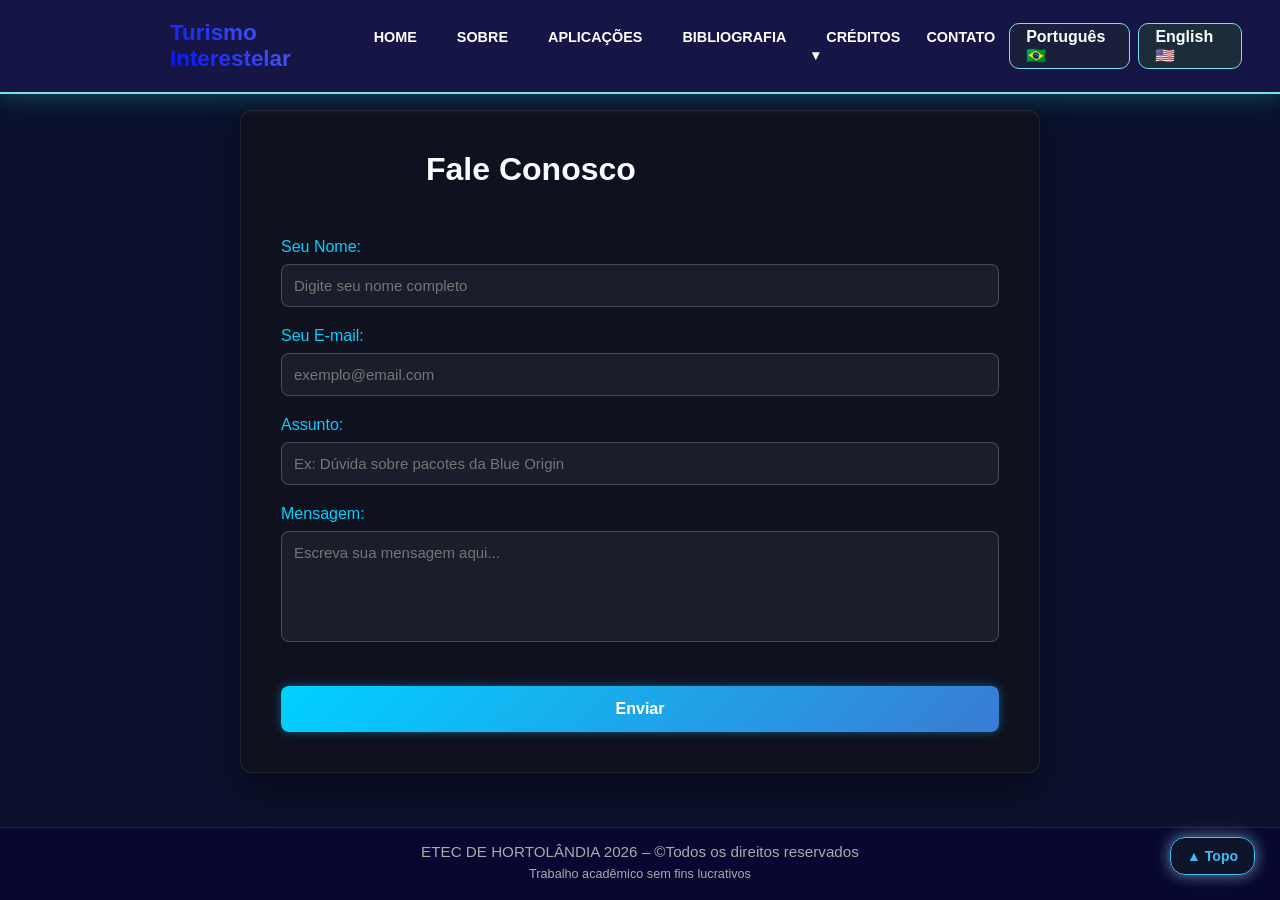
==== contato.html @ 7d656436 "Update contato.html" ====
<!DOCTYPE html>
<html lang="pt-BR">
<head>
  <meta charset="UTF-8">
  <meta name="viewport" content="width=device-width, initial-scale=1.0">
  <title>Turismo Interestelar - Contato</title>
  <link rel="icon" href="img/astronautasemfundo.png" type="image/png">
  <link rel="stylesheet" href="style.css">
</head>
<body id="inicio">

    <header>
    <div class="logo">Turismo Interestelar</div>
    
    <nav>
      <ul>
        <li><a href="index.html">HOME</a></li>
        <li><a href="sobre.html">SOBRE</a></li>
        <li><a href="aplicacoes.html">APLICAÇÕES</a></li>
        <li><a href="bibliografia.html">BIBLIOGRAFIA</a></li>
        <li class="dropdown">
          <a href="#">CRÉDITOS ▾</a>
          <ul class="dropdown-menu">
            <li><a href="orientadores.html">Orientadores</a></li>
            <li><a href="desenvolvedores.html">Desenvolvedores</a></li>
          </ul>
        </li>
        <li><a href="contato.html" class="active">CONTATO</a></li>
      </ul>
    </nav>
    <div class="lang-container">
      <a href="contato.html" class="btn-idioma">Português 🇧🇷</a>
      <a href="contatoeng.html" class="btn-idioma2">English 🇺🇸</a>
    </div>  
  </header>

  <main>
    <section class="content-section card-style">
      <h2>Fale Conosco</h2>
      <form id="formContato" style="margin-top: 25px;">
        
        <div style="margin-bottom: 20px;">
          <label for="nome" style="display: block; margin-bottom: 8px; font-weight: 500; color: #00d2ff;">Seu Nome:</label>
          <input type="text" id="nome" name="nome" required placeholder="Digite seu nome completo" style="width: 100%; padding: 12px; border-radius: 8px; border: 1px solid rgba(255,255,255,0.2); background: rgba(255,255,255,0.05); color: #fff; font-size: 15px;">
        </div>

        <div style="margin-bottom: 20px;">
          <label for="email" style="display: block; margin-bottom: 8px; font-weight: 500; color: #00d2ff;">Seu E-mail:</label>
          <input type="email" id="email" name="email" required placeholder="exemplo@email.com" style="width: 100%; padding: 12px; border-radius: 8px; border: 1px solid rgba(255,255,255,0.2); background: rgba(255,255,255,0.05); color: #fff; font-size: 15px;">
        </div>

        <div style="margin-bottom: 20px;">
          <label for="assunto" style="display: block; margin-bottom: 8px; font-weight: 500; color: #00d2ff;">Assunto:</label>
          <input type="text" id="assunto" name="assunto" required placeholder="Ex: Dúvida sobre pacotes da Blue Origin" style="width: 100%; padding: 12px; border-radius: 8px; border: 1px solid rgba(255,255,255,0.2); background: rgba(255,255,255,0.05); color: #fff; font-size: 15px;">
        </div>

        <div style="margin-bottom: 25px;">
          <label for="mensagem" style="display: block; margin-bottom: 8px; font-weight: 500; color: #00d2ff;">Mensagem:</label>
          <textarea id="mensagem" name="mensagem" rows="5" required placeholder="Escreva sua mensagem aqui..." style="width: 100%; padding: 12px; border-radius: 8px; border: 1px solid rgba(255,255,255,0.2); background: rgba(255,255,255,0.05); color: #fff; font-size: 15px; resize: none;"></textarea>
        </div>

        <button type="submit" class="btn-oficial" style="cursor: pointer; width: 100%; padding: 14px; font-size: 16px; font-weight: bold; border: none; border-radius: 8px; background: linear-gradient(135deg, #00d2ff, #3a7bd5); color: white; transition: opacity 0.3s ease;">
          Enviar
        </button>

      </form>

      <div id="mensagemSucesso" style="display: none; margin-top: 20px; padding: 15px; background: rgba(0, 255, 128, 0.15); border: 1px solid #00ff80; color: #00ff80; border-radius: 8px; text-align: center; font-weight: 500;">
        Mensagem enviada com sucesso! Agradecemos o contato.
      </div>

    </section>
  </main>

  <footer>
    <p>ETEC DE HORTOLÂNDIA 2026 – ©Todos os direitos reservados</p>
    <p><small>Trabalho acadêmico sem fins lucrativos</small></p>
  </footer>
    <a href="#inicio" id="btnTopo" class="btn-topo" title="Voltar ao início">▲ Topo</a>
  <script>
    document.getElementById('formContato').addEventListener('submit', function(event) {
      event.preventDefault();

      const aviso = document.getElementById('mensagemSucesso');
      aviso.style.display = 'block';

      this.reset();

      setTimeout(function() {
        aviso.style.display = 'none';
      }, 5000);
    });
  </script>

</body>
</html>
---- style.css ----
* {
  margin: 0;
  padding: 0;
  box-sizing: border-box;
  font-family: 'Segoe UI', Tahoma, Geneva, Verdana, sans-serif;
  scroll-behavior: smooth;
}


html {
  height: 100%;
  scroll-behavior: smooth;
}

body {
  margin: 0;
  padding: 0;
  min-height: 100%;
  display: flex;
  flex-direction: column;
  background:#0b112c;
  color: #f1f1f1;
  font-family: 'Segoe UI', Tahoma, Geneva, Verdana, sans-serif;
}

main {
  flex: 1; 
  padding-top: 70px;
}

footer {
  text-align: center;
  padding: 15px 10px;
  background: #070731;
  color: #aaa;
  border-top: 1px solid rgba(255, 255, 255, 0.1);
  margin-top: auto; 
  width: 100%;
}

footer p {
  margin-bottom: 4px;
  font-size: 0.95rem;
}
.lang-container {
  display: flex;
  gap: 8px;
  align-items: center;
}

.btn-idioma {
  display: inline-block;
  background-color: rgba(31, 41, 55, 0.603);
  color: #ffffff;
  border: 1px solid #7adeeb;
  padding: 0.20rem 1rem;
  border-radius: 10px;
  text-decoration: none;
  font-size: 1rem;
  font-weight: 600;
  cursor: pointer;
  transition: all 0.3s ease;
}
.btn-idioma2 {
  display: inline-block;
  background-color: rgba(31, 50, 55, 0.8);
  color: #ffffff;
  border: 1px solid #7adeeb;
  padding: 0.20rem 1rem;
  border-radius: 10px;
  text-decoration: none;
  font-size: 1rem;
  font-weight: 600;
  cursor: pointer;
  transition: all 0.3s ease;
}
.btn-idioma2:hover {
  background-color: #4745c4;
  box-shadow: 0 0 10px #7adeeb;
  transform: translateY(-2px);
}

.btn-saibamais {
  display: inline-block;
  background-color: rgba(79, 98, 124, 0.63);
  color: #ffffff;
  border: 1px solid #7adeeb;
  padding: 6px 10px;
  margin-top: 10px;
  border-radius: 10px;
  text-decoration: none;
  font-weight: 600;
  cursor: pointer;
  transition: all 0.3s ease;
}
.btn-saibamais:hover {
  background-color: #4745c4;
  box-shadow: 0 0 10px #7adeeb;
  transform: translateY(-2px);
}

.btn-idioma:hover {
  background-color: #5cc445;
  box-shadow: 0 0 10px #7adeeb;
  transform: translateY(-2px);
}
.btn-saibamais {
  display: inline-block;
  background-color: rgba(79, 98, 124, 0.63);
  color: #ffffff;
  border: 1px solid #7adeeb;
  padding: 6px 10px;
  margin-top: 10px;
  border-radius: 10px;
  text-decoration: none;
  font-weight: 600;
  cursor: pointer;
  transition: all 0.3s ease;
}
.btn-saibamais:hover {
  background-color: #4745c4;
  box-shadow: 0 0 10px #7adeeb;
  transform: translateY(-2px);
}
.btn-link {
  display: inline-block;
  background-color: rgba(63, 14, 131, 0.63);
  color: #ffffff;
  border: 1px solid #4a8e976a;
  padding: 6px 10px;
  margin-top: 10px;
  border-radius: 10px;
  text-decoration: none;
  font-weight: 600;
  cursor: pointer;
  transition: all 0.3s ease;
}
.btn-link:hover {
  background-color: #4745c4;
  box-shadow: 0 0 10px #7adeeb;
  transform: translateY(-2px);
}
.logo {
  font-size: 1.4rem;
  font-weight: bold;
  background: linear-gradient(45deg, #0011fe, #8287df);
  background-clip: text;
  -webkit-text-fill-color: transparent;
}
header {
  background: rgba(26, 25, 80, 0.739);
  backdrop-filter: blur(10px);
  position: fixed;
  top: 0;
  width: 100%;
  display: flex;
  justify-content: space-between;
  align-items: center;
  padding: 20px 3%;
  padding-left: 170px;
  box-shadow: 0 5px 20px rgba(34, 208, 214, 0.25);
  z-index: 1000;
  border-bottom: 2.5px solid #7adeeb;
}

header nav {
  flex: 3;
  display: flex;
  justify-content: center; 
}

nav ul {
  display: flex;
  list-style: none;
  gap: 12px;
}
nav ul {
  display: flex;
  list-style: none;
  gap: 12px;
}

nav a {
  color: #fff;
  text-decoration: none;
  font-weight: 600;
  font-size: 0.9rem;
  padding: 8px 14px;
  border-radius: 10px;
  transition: all 0.3s ease;
}

nav a:hover {
  background: #1d1b98;
  box-shadow: 0 0 15px #9e9ac4;
}


.carousel-container {
  position: relative;
  max-width: 100%;
  height: 435px;
  overflow: hidden;
  box-shadow: 0 10px 30px rgba(0,0,0,0.5);
}

.carousel-slide {
  display: none;
  height: 100%;
}

.carousel-slide img {
  width: 100%;
  height: 435px;
  object-fit: cover;
}

.carousel-caption {
  position: absolute;
  bottom: 30px;
  left: 5%;
  background: rgba(13, 2, 33, 0.85);
  padding: 15px 25px;
  border-radius: 10px;
  border-left: 5px solid #414df1;
}

.carousel-caption h2 {
  color: #a9a63b;
  font-size: 1.8rem;
}

.prev, .next {
  cursor: pointer;
  position: absolute;
  top: 50%;
  transform: translateY(-50%);
  padding: 14px;
  color: white;
  font-weight: bold;
  font-size: 18px;
  border: none;
  background: rgba(0, 0, 0, 0.5);
  border-radius: 50%;
  user-select: none;
  transition: 0.3s;
}

.next { right: 15px; }
.prev { left: 15px; }

.prev:hover, .next:hover {
  background: #ffee00;
}

.fade {
  animation: fadeEffect 1.5s;
}

@keyframes fadeEffect {
  from { opacity: 0.4; }
  to { opacity: 1; }
}

.home-intro {
  text-align: center;
  max-width: 900px;
  margin: 30px auto 10px;
  padding: 0 20px;
}

.home-intro h2 {
  color: #62c2e8;
  text-decoration-color: #ffffff;
  margin-bottom: 10px;
}

.home-cards {
  display: flex;
  justify-content: center;
  gap: 20px;
  padding: 30px 5%;
  flex-wrap: wrap;
}

h3{
  color: #fff700;
  margin-bottom: 10px; 
}

.card-item {
  background: rgba(255, 255, 255, 0.05);
  border: 1px solid rgba(24, 201, 207, 0.577);
  border-radius: 10px;
  padding: 20px;
  box-shadow: #144e85ed 0px 4px 15px;
  width: 280px;
  text-align: center;
  transition: transform 0.3s;
}

.card-item:hover {
  transform: translateY(-8px);
  border-color: #00ffea;
}

.card-icon {
  font-size: 2.5rem;
  display: block;
  margin-bottom: 8px;
}

.content-section {
  padding: 40px 8%;
  max-width: 1100px;
  margin: 40px auto;
  text-decoration: none;
}

.card-style {
  background: rgba(255, 255, 255, 0.04);
  border-radius: 12px;
  border: 1px solid rgba(255, 255, 255, 0.1);
}

.content-section h2 {
  font-size: 2rem;
  color: #ffffff;
  display: inline-block;
  margin-bottom: 20px;
  padding-left: 145px;
}

.content-section h3 {
  font-size: 1.25rem;
  color: #ffffff;
  margin-bottom: 15px;
}

.content-section ul, .content-section p {
  line-height: 1.7;
  color: #ebecd4;
}

.content-section ul {
  margin-left: 20px;
}

.apps-grid {
  display: grid;
  grid-template-columns: repeat(auto-fit, minmax(450px));
  gap: 20px;
  margin-top: 20px;
}

.app-card {
  background: rgba(13, 2, 33, 0.6);
  padding: 20px;
  padding-right: 100px;
  border-radius: 10px;
  border-left: 4px solid #0099ff;
}

.app-card3 {
  background: rgba(13, 2, 33, 0.6);
  padding: 20px;
  border-radius: 10px;
  border-left: 4px solid #0099ff;
}

.app-card h4 {
  color: #ffffff;
  margin-bottom: 8px;
}
.credits-container {
  display: flex;
  gap: 30px;
  flex-wrap: wrap;
  margin-top: 15px;
}

.contact-form {
  display: flex;
  flex-direction: column;
  gap: 15px;
  max-width: 550px;
  margin-top: 20px;
}

.form-group {
  display: flex;
  flex-direction: column;
  gap: 6px;
}

.form-group label {
  font-size: 0.95rem;
  color: #4facfe;
}

.contact-form input, 
.contact-form select, 
.contact-form textarea {
  padding: 12px;
  border-radius: 8px;
  border: 1px solid #4facfe;
  background: rgba(13, 2, 33, 0.8);
  color: #fff;
  font-size: 0.95rem;
}

.contact-form textarea {
  resize: none;
}

.contact-form input:focus, 
.contact-form select:focus, 
.contact-form textarea:focus {
  outline: none;
  border-color: #00fff2;
  box-shadow: 0 0 10px #1900ff;
}

.btn {
  padding: 12px 25px;
  background: linear-gradient(45deg, #3328ca, #00eeff);
  color: #fff;
  border: none;
  border-radius: 20px;
  font-weight: bold;
  cursor: pointer;
  align-self: flex-start;
  transition: 0.3s;
}

.btn:hover {
  box-shadow: 0 0 15px #b0b6cf;
  transform: scale(1.02);
}

.topic-grid {
  display: grid;
  grid-template-columns: repeat(auto-fit, minmax(280px, 1fr));
  gap: 20px;
  margin-top: 25px;
}

.topic-card {
  background: rgba(11, 27, 80, 0.744);
  border: 1px solid rgba(164, 147, 241, 0.835);
  box-shadow:#438590 0px 0px 6px;
  border-radius: 12px;
  padding: 20px;
  text-align: center;
  transition: transform 0.3s ease, border-color 0.3s ease;
  display: flex;
  flex-direction: column;
  justify-content: space-between;
}

.topic-card3 {
  background: rgba(11, 27, 80, 0.744);
  border: 1px solid rgba(164, 147, 241, 0.835);
  box-shadow:#438590 0px 0px 6px;
  border-radius: 12px;
  padding: 20px;
  text-align: center;
  transition: transform 0.3s ease, border-color 0.3s ease;
  display: flex;
  flex-direction: column;
  justify-content: space-between;

}.topic-card3 {
  grid-column: 1 / -1; 
  justify-self: center;
  max-width: 400px;
}

.topic-card:hover {
  transform: translateY(-5px);
  border-color: #1900fe;
}

.topic-card .card-icon {
  font-size: 2.5rem;
  margin-bottom: 10px;
}

.topic-card h3 {
  font-size: 1.2rem;
  margin-bottom: 10px;
  color: #ffffff;
}

.topic-card p {
  font-size: 0.95rem;
  color: #cccccc;
  margin-bottom: 15px;
}

.btn-info {
  background: linear-gradient(135deg, #00c3fe, #1e0bc9);
  color: #ffffff;
  border: none;
  padding: 10px 18px;
  border-radius: 6px;
  cursor: pointer;
  font-weight: bold;
  transition: opacity 0.3s ease;
  align-self: center;
}

.btn-info:hover {
  opacity: 0.85;
}

.modal {
  display: none; 
  position: fixed; 
  z-index: 1000; 
  left: 0;
  top: 0;
  width: 100%; 
  height: 100%; 
  background-color: rgba(19, 2, 40, 0.863); 
  backdrop-filter: blur(5px);
}

.modal-content {
  background-color: #031130;
  border: 1px solid #0400fe;
  border-radius: 12px;
  margin: 10% auto; 
  padding: 25px;
  width: 85%;
  max-width: 600px;
  color: #ffffff;
  box-shadow: 0 0 20px rgba(57, 194, 248, 0.3);
  position: relative;
  animation: fadeIn 0.3s ease-in-out;
}

.close-modal {
  color: #aaa;
  float: right;
  font-size: 28px;
  font-weight: bold;
  cursor: pointer;
}

.close-modal:hover {
  color: #d4c3d3;
}

.modal-content h3 {
  color: #009dfe;
  margin-bottom: 15px;
  font-size: 1.3rem;
}

.modal-text {
  line-height: 1.6;
  font-size: 0.95rem;
  color: #e0e0e0;
}

@keyframes fadeIn {
  from { opacity: 0; transform: translateY(-20px); }
  to { opacity: 1; transform: translateY(0); }
}
.btn-oficial {
  display: inline-block;
  margin-top: 15px;
  padding: 10px 20px;
  background: linear-gradient(135deg, #00c3fe, #1e0bc9);
  color: #ffffff;
  text-decoration: none;
  border-radius: 8px;
  font-weight: bold;
  text-align: center;
  transition: all 0.3s ease;
  box-shadow: 0 0 10px rgba(0, 195, 254, 0.4);
}

.btn-oficial:hover {
  background: linear-gradient(135deg, #1e0bc9, #00c3fe);
  transform: translateY(-2px);
  box-shadow: 0 0 15px rgba(0, 195, 254, 0.8);
  color: #ffffff; 
}

.link-especial {
    color: #00fff7; 
    text-decoration: underline;
}

.link-especial:hover {
    color: #d900ff;
}
/* Torna o item pai relativo para posicionar o submenu abaixo dele */
nav ul li.dropdown {
    position: relative;
}

/* Oculta o submenu por padrão */
nav ul li.dropdown .dropdown-menu {
    display: none;
    position: absolute;
    top: 100%;
    left: 0;
    background-color: #111; /* Cor de fundo do submenu (ajuste conforme seu tema) */
    list-style: none;
    padding: 10px 0;
    min-width: 160px;
    box-shadow: 0px 8px 16px rgba(0,0,0,0.2);
    border-radius: 4px;
    z-index: 1000;
}

/* Estilo dos itens dentro do submenu */
nav ul li.dropdown .dropdown-menu li {
    display: block;
    width: 100%;
}

nav ul li.dropdown .dropdown-menu li a {
    padding: 8px 15px;
    white-space: nowrap;
    display: block;
    color: #fff;
    text-decoration: none;
    font-size: 14px;
}

nav ul li.dropdown .dropdown-menu li a:hover {
    background-color: #007bffa0;
    color: #fff;
    padding-left: 5px;
}

nav ul li.dropdown:hover .dropdown-menu {
    display: block;
}
/* ========================================= */
/* ESTILOS PARA O MENU DROPDOWN (CRÉDITOS)  */
/* ========================================= */

/* Garante que o item pai seja a base de referência para o submenu */
nav ul li.dropdown {
    position: relative;
}

/* Caixa do Submenu (Escondida por padrão) */
nav ul li.dropdown .dropdown-menu {
    display: none;
    position: absolute;
    top: 100%;
    left: 50%;
    transform: translateX(-50%); /* Centraliza o submenu abaixo do botão */
    background-color: rgba(10, 10, 20, 0.95); /* Fundo escuro espacial com leve transparência */
    backdrop-filter: blur(8px); /* Efeito de vidro fosco */
    list-style: none;
    padding: 8px 0;
    min-width: 180px;
    box-shadow: 0px 10px 25px rgba(0, 0, 0, 0.5);
    border-radius: 8px;
    border: 1px solid rgba(255, 255, 255, 0.1); /* Borda sutil neon */
    z-index: 1000;
}

/* Itens individuais do submenu */
nav ul li.dropdown .dropdown-menu li {
    display: block;
    width: 100%;
    margin: 0;
}

/* Links do submenu */
nav ul li.dropdown .dropdown-menu li a {
    padding: 10px 18px;
    display: block;
    color: #ffffff;
    text-decoration: none;
    font-size: 14px;
    font-weight: 500;
    text-align: left;
    transition: all 0.3s ease;
    white-space: nowrap;
}
nav ul li.dropdown .dropdown-menu li a:hover {
    background: linear-gradient(135deg, #00d2ff, #3a7bd5); /* Degradê espacial azul */
    color: #ffffff;
    padding-left: 22px; 
}

nav ul li.dropdown:hover .dropdown-menu {
    display: block;
    animation: fadeInDropdown 0.3s ease forwards;
}

@keyframes fadeInDropdown {
    from {
        opacity: 0;
        transform: translateX(-50%) translateY(10px);
    }
    to {
        opacity: 1;
        transform: translateX(-50%) translateY(0);
    }
}

.content-section.card-style {
    background: rgba(18, 18, 30, 0.85);
    border: 1px solid rgba(255, 255, 255, 0.08);
    border-radius: 12px;
    padding: 40px;
    max-width: 800px;
    margin: 40px auto;
    box-shadow: 0 15px 35px rgba(0, 0, 0, 0.4);
    color: #e0e0e0;
}



.creditos-card {
    background: rgba(255, 255, 255, 0.03);
    border-left: 4px solid #00d2ff;
    padding: 15px 20px;
    margin-bottom: 15px;
    border-radius: 0 8px 8px 0;
    transition: transform 0.2s ease;
}

.creditos-card:hover {
    transform: translateX(5px);
    background: rgba(255, 255, 255, 0.06);
}

.content-section.card-style h2 {
    font-size: 2rem;
    color: #f6fdff;
    margin-bottom: 25px;
    padding-right:160px;
}
html {
  scroll-behavior: smooth;
}

.btn-topo {
  position: fixed;
  bottom: 25px;
  right: 25px;
  z-index: 999;
  background: rgba(15, 23, 42, 0.85);
  color: #38bdf8;
  border: 1px solid #38bdf8;
  padding: 10px 16px;
  border-radius: 15px;
  text-decoration: none;
  font-weight: bold;
  font-size: 14px;
  box-shadow: 0 0 15px rgba(158, 202, 220, 0.689);
  transition: all 0.3s ease;
  display: flex;
  align-items: center;
  gap: 6px;
}

.btn-topo:hover {
  background: #38bdf8;
  color: #0f172a;
  box-shadow: 0 0 25px rgba(56, 189, 248, 0.7);
  transform: translateY(-3px);
}
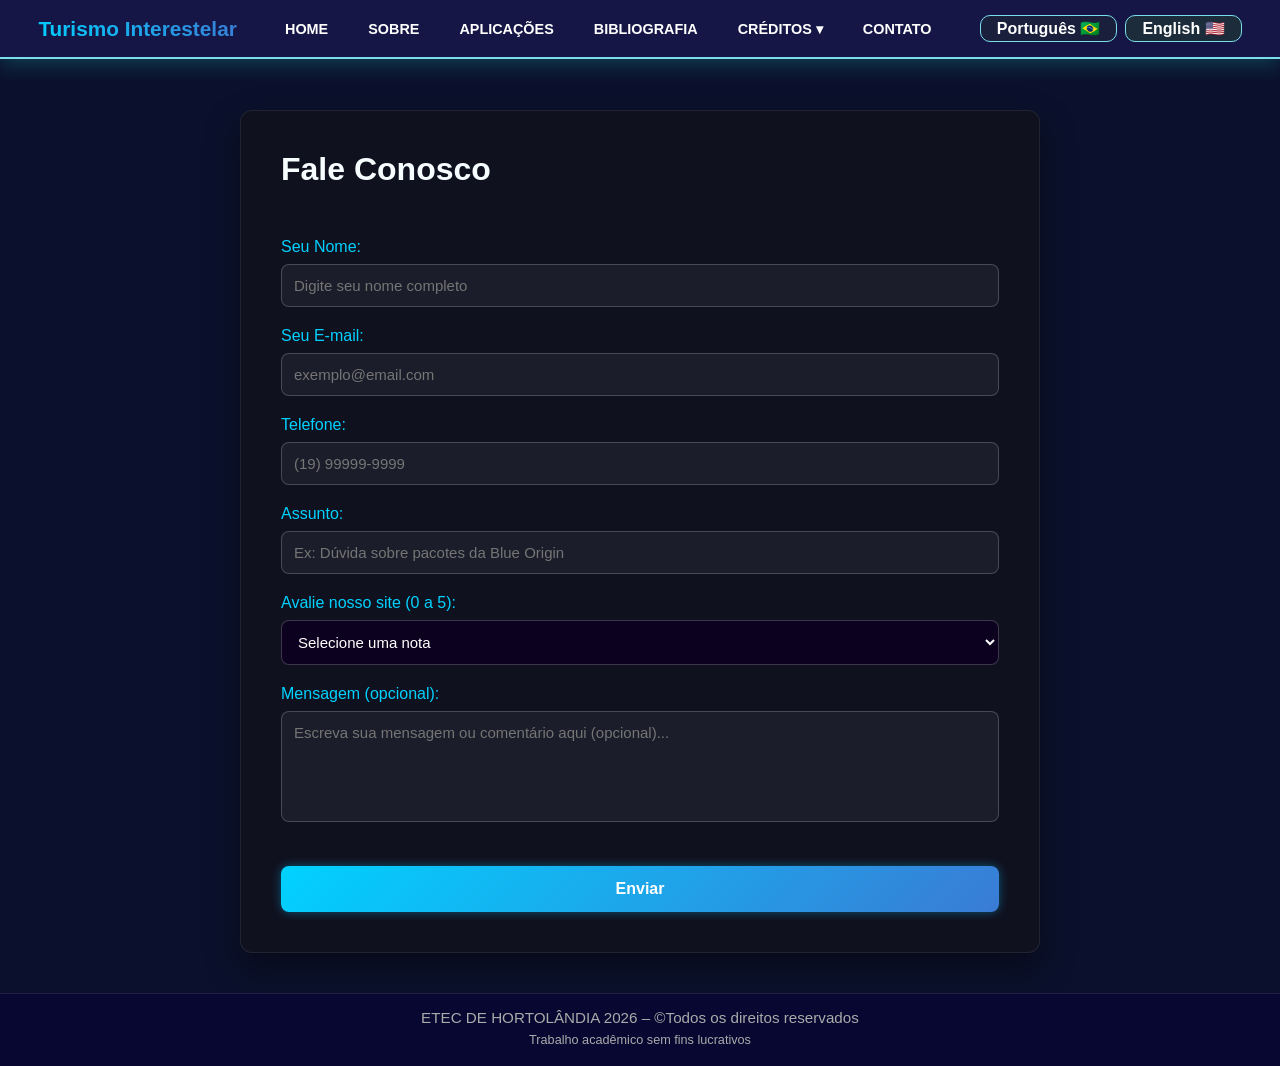
==== commit 5fdbe55e: "Update contato.html" ====
--- a/contato.html
+++ b/contato.html
@@ -7,17 +7,17 @@
   <link rel="icon" href="img/astronautasemfundo.png" type="image/png">
   <link rel="stylesheet" href="style.css">
 </head>
-<body id="inicio">
+<body>
 
-    <header>
+  <header>
     <div class="logo">Turismo Interestelar</div>
-    
     <nav>
       <ul>
         <li><a href="index.html">HOME</a></li>
         <li><a href="sobre.html">SOBRE</a></li>
         <li><a href="aplicacoes.html">APLICAÇÕES</a></li>
         <li><a href="bibliografia.html">BIBLIOGRAFIA</a></li>
+        
         <li class="dropdown">
           <a href="#">CRÉDITOS ▾</a>
           <ul class="dropdown-menu">
@@ -25,6 +25,7 @@
             <li><a href="desenvolvedores.html">Desenvolvedores</a></li>
           </ul>
         </li>
+
         <li><a href="contato.html" class="active">CONTATO</a></li>
       </ul>
     </nav>
@@ -50,13 +51,31 @@
         </div>
 
         <div style="margin-bottom: 20px;">
+          <label for="telefone" style="display: block; margin-bottom: 8px; font-weight: 500; color: #00d2ff;">Telefone:</label>
+          <input type="tel" id="telefone" name="telefone" placeholder="(19) 99999-9999" style="width: 100%; padding: 12px; border-radius: 8px; border: 1px solid rgba(255,255,255,0.2); background: rgba(255,255,255,0.05); color: #fff; font-size: 15px;">
+        </div>
+
+        <div style="margin-bottom: 20px;">
           <label for="assunto" style="display: block; margin-bottom: 8px; font-weight: 500; color: #00d2ff;">Assunto:</label>
           <input type="text" id="assunto" name="assunto" required placeholder="Ex: Dúvida sobre pacotes da Blue Origin" style="width: 100%; padding: 12px; border-radius: 8px; border: 1px solid rgba(255,255,255,0.2); background: rgba(255,255,255,0.05); color: #fff; font-size: 15px;">
         </div>
 
+        <div style="margin-bottom: 20px;">
+          <label for="avaliacao" style="display: block; margin-bottom: 8px; font-weight: 500; color: #00d2ff;">Avalie nosso site (0 a 5):</label>
+          <select id="avaliacao" name="avaliacao" required style="width: 100%; padding: 12px; border-radius: 8px; border: 1px solid rgba(255,255,255,0.2); background: rgba(13, 2, 33, 0.9); color: #fff; font-size: 15px;">
+            <option value="" disabled selected>Selecione uma nota</option>
+            <option value="0">0 - Muito insatisfeito</option>
+            <option value="1">1 - Insatisfeito</option>
+            <option value="2">2 - Regular</option>
+            <option value="3">3 - Bom</option>
+            <option value="4">4 - Muito bom</option>
+            <option value="5">5 - Excelente</option>
+          </select>
+        </div>
+
         <div style="margin-bottom: 25px;">
-          <label for="mensagem" style="display: block; margin-bottom: 8px; font-weight: 500; color: #00d2ff;">Mensagem:</label>
-          <textarea id="mensagem" name="mensagem" rows="5" required placeholder="Escreva sua mensagem aqui..." style="width: 100%; padding: 12px; border-radius: 8px; border: 1px solid rgba(255,255,255,0.2); background: rgba(255,255,255,0.05); color: #fff; font-size: 15px; resize: none;"></textarea>
+          <label for="mensagem" style="display: block; margin-bottom: 8px; font-weight: 500; color: #00d2ff;">Mensagem (opcional):</label>
+          <textarea id="mensagem" name="mensagem" rows="5" placeholder="Escreva sua mensagem ou comentário aqui (opcional)..." style="width: 100%; padding: 12px; border-radius: 8px; border: 1px solid rgba(255,255,255,0.2); background: rgba(255,255,255,0.05); color: #fff; font-size: 15px; resize: none;"></textarea>
         </div>
 
         <button type="submit" class="btn-oficial" style="cursor: pointer; width: 100%; padding: 14px; font-size: 16px; font-weight: bold; border: none; border-radius: 8px; background: linear-gradient(135deg, #00d2ff, #3a7bd5); color: white; transition: opacity 0.3s ease;">
@@ -76,7 +95,7 @@
     <p>ETEC DE HORTOLÂNDIA 2026 – ©Todos os direitos reservados</p>
     <p><small>Trabalho acadêmico sem fins lucrativos</small></p>
   </footer>
-    <a href="#inicio" id="btnTopo" class="btn-topo" title="Voltar ao início">▲ Topo</a>
+
   <script>
     document.getElementById('formContato').addEventListener('submit', function(event) {
       event.preventDefault();
--- a/style.css
+++ b/style.css
@@ -6,7 +6,6 @@
   scroll-behavior: smooth;
 }
 
-
 html {
   height: 100%;
   scroll-behavior: smooth;
@@ -18,7 +17,7 @@
   min-height: 100%;
   display: flex;
   flex-direction: column;
-  background:#0b112c;
+  background: #0b112c;
   color: #f1f1f1;
   font-family: 'Segoe UI', Tahoma, Geneva, Verdana, sans-serif;
 }
@@ -28,20 +27,118 @@
   padding-top: 70px;
 }
 
-footer {
-  text-align: center;
-  padding: 15px 10px;
-  background: #070731;
-  color: #aaa;
-  border-top: 1px solid rgba(255, 255, 255, 0.1);
-  margin-top: auto; 
+header {
+  background: rgba(26, 25, 80, 0.739);
+  backdrop-filter: blur(10px);
+  position: fixed;
+  top: 0;
   width: 100%;
-}
-
-footer p {
-  margin-bottom: 4px;
-  font-size: 0.95rem;
-}
+  display: flex;
+  justify-content: space-between;
+  align-items: center;
+  padding: 15px 3%;
+  box-shadow: 0 5px 20px rgba(34, 208, 214, 0.25);
+  z-index: 1000;
+  border-bottom: 2.5px solid #7adeeb;
+}
+
+.logo {
+  font-size: 1.3rem;
+  font-weight: bold;
+  background: linear-gradient(45deg, #00d2ff, #3a7bd5);
+  background-clip: text;
+  -webkit-background-clip: text;
+  -webkit-text-fill-color: transparent;
+  white-space: nowrap;
+}
+header nav {
+  flex: 3;
+  display: flex;
+  justify-content: center; 
+}
+
+nav ul {
+  display: flex;
+  list-style: none;
+  gap: 12px;
+}
+
+nav a {
+  color: #fff;
+  text-decoration: none;
+  font-weight: 600;
+  font-size: 0.9rem;
+  padding: 8px 14px;
+  border-radius: 10px;
+  transition: all 0.3s ease;
+}
+
+nav a:hover {
+  background: #1d1b98;
+  box-shadow: 0 0 15px #9e9ac4;
+}
+
+nav ul li.dropdown {
+  position: relative;
+}
+
+nav ul li.dropdown .dropdown-menu {
+  display: none;
+  position: absolute;
+  top: 100%;
+  left: 50%;
+  transform: translateX(-50%);
+  background-color: rgba(10, 10, 20, 0.95);
+  backdrop-filter: blur(8px);
+  list-style: none;
+  padding: 8px 0;
+  min-width: 180px;
+  box-shadow: 0px 10px 25px rgba(0, 0, 0, 0.5);
+  border-radius: 8px;
+  border: 1px solid rgba(255, 255, 255, 0.1);
+  z-index: 1000;
+}
+
+nav ul li.dropdown .dropdown-menu li {
+  display: block;
+  width: 100%;
+  margin: 0;
+}
+
+nav ul li.dropdown .dropdown-menu li a {
+  padding: 10px 18px;
+  display: block;
+  color: #ffffff;
+  text-decoration: none;
+  font-size: 14px;
+  font-weight: 500;
+  text-align: left;
+  transition: all 0.3s ease;
+  white-space: nowrap;
+}
+
+nav ul li.dropdown .dropdown-menu li a:hover {
+  background: linear-gradient(135deg, #00d2ff, #3a7bd5);
+  color: #ffffff;
+  padding-left: 22px; 
+}
+
+nav ul li.dropdown:hover .dropdown-menu {
+  display: block;
+  animation: fadeInDropdown 0.3s ease forwards;
+}
+
+@keyframes fadeInDropdown {
+  from {
+    opacity: 0;
+    transform: translateX(-50%) translateY(10px);
+  }
+  to {
+    opacity: 1;
+    transform: translateX(-50%) translateY(0);
+  }
+}
+
 .lang-container {
   display: flex;
   gap: 8px;
@@ -61,6 +158,13 @@
   cursor: pointer;
   transition: all 0.3s ease;
 }
+
+.btn-idioma:hover {
+  background-color: #5cc445;
+  box-shadow: 0 0 10px #7adeeb;
+  transform: translateY(-2px);
+}
+
 .btn-idioma2 {
   display: inline-block;
   background-color: rgba(31, 50, 55, 0.8);
@@ -74,6 +178,7 @@
   cursor: pointer;
   transition: all 0.3s ease;
 }
+
 .btn-idioma2:hover {
   background-color: #4745c4;
   box-shadow: 0 0 10px #7adeeb;
@@ -93,35 +198,13 @@
   cursor: pointer;
   transition: all 0.3s ease;
 }
+
 .btn-saibamais:hover {
   background-color: #4745c4;
   box-shadow: 0 0 10px #7adeeb;
   transform: translateY(-2px);
 }
 
-.btn-idioma:hover {
-  background-color: #5cc445;
-  box-shadow: 0 0 10px #7adeeb;
-  transform: translateY(-2px);
-}
-.btn-saibamais {
-  display: inline-block;
-  background-color: rgba(79, 98, 124, 0.63);
-  color: #ffffff;
-  border: 1px solid #7adeeb;
-  padding: 6px 10px;
-  margin-top: 10px;
-  border-radius: 10px;
-  text-decoration: none;
-  font-weight: 600;
-  cursor: pointer;
-  transition: all 0.3s ease;
-}
-.btn-saibamais:hover {
-  background-color: #4745c4;
-  box-shadow: 0 0 10px #7adeeb;
-  transform: translateY(-2px);
-}
 .btn-link {
   display: inline-block;
   background-color: rgba(63, 14, 131, 0.63);
@@ -135,290 +218,11 @@
   cursor: pointer;
   transition: all 0.3s ease;
 }
+
 .btn-link:hover {
   background-color: #4745c4;
   box-shadow: 0 0 10px #7adeeb;
   transform: translateY(-2px);
-}
-.logo {
-  font-size: 1.4rem;
-  font-weight: bold;
-  background: linear-gradient(45deg, #0011fe, #8287df);
-  background-clip: text;
-  -webkit-text-fill-color: transparent;
-}
-header {
-  background: rgba(26, 25, 80, 0.739);
-  backdrop-filter: blur(10px);
-  position: fixed;
-  top: 0;
-  width: 100%;
-  display: flex;
-  justify-content: space-between;
-  align-items: center;
-  padding: 20px 3%;
-  padding-left: 170px;
-  box-shadow: 0 5px 20px rgba(34, 208, 214, 0.25);
-  z-index: 1000;
-  border-bottom: 2.5px solid #7adeeb;
-}
-
-header nav {
-  flex: 3;
-  display: flex;
-  justify-content: center; 
-}
-
-nav ul {
-  display: flex;
-  list-style: none;
-  gap: 12px;
-}
-nav ul {
-  display: flex;
-  list-style: none;
-  gap: 12px;
-}
-
-nav a {
-  color: #fff;
-  text-decoration: none;
-  font-weight: 600;
-  font-size: 0.9rem;
-  padding: 8px 14px;
-  border-radius: 10px;
-  transition: all 0.3s ease;
-}
-
-nav a:hover {
-  background: #1d1b98;
-  box-shadow: 0 0 15px #9e9ac4;
-}
-
-
-.carousel-container {
-  position: relative;
-  max-width: 100%;
-  height: 435px;
-  overflow: hidden;
-  box-shadow: 0 10px 30px rgba(0,0,0,0.5);
-}
-
-.carousel-slide {
-  display: none;
-  height: 100%;
-}
-
-.carousel-slide img {
-  width: 100%;
-  height: 435px;
-  object-fit: cover;
-}
-
-.carousel-caption {
-  position: absolute;
-  bottom: 30px;
-  left: 5%;
-  background: rgba(13, 2, 33, 0.85);
-  padding: 15px 25px;
-  border-radius: 10px;
-  border-left: 5px solid #414df1;
-}
-
-.carousel-caption h2 {
-  color: #a9a63b;
-  font-size: 1.8rem;
-}
-
-.prev, .next {
-  cursor: pointer;
-  position: absolute;
-  top: 50%;
-  transform: translateY(-50%);
-  padding: 14px;
-  color: white;
-  font-weight: bold;
-  font-size: 18px;
-  border: none;
-  background: rgba(0, 0, 0, 0.5);
-  border-radius: 50%;
-  user-select: none;
-  transition: 0.3s;
-}
-
-.next { right: 15px; }
-.prev { left: 15px; }
-
-.prev:hover, .next:hover {
-  background: #ffee00;
-}
-
-.fade {
-  animation: fadeEffect 1.5s;
-}
-
-@keyframes fadeEffect {
-  from { opacity: 0.4; }
-  to { opacity: 1; }
-}
-
-.home-intro {
-  text-align: center;
-  max-width: 900px;
-  margin: 30px auto 10px;
-  padding: 0 20px;
-}
-
-.home-intro h2 {
-  color: #62c2e8;
-  text-decoration-color: #ffffff;
-  margin-bottom: 10px;
-}
-
-.home-cards {
-  display: flex;
-  justify-content: center;
-  gap: 20px;
-  padding: 30px 5%;
-  flex-wrap: wrap;
-}
-
-h3{
-  color: #fff700;
-  margin-bottom: 10px; 
-}
-
-.card-item {
-  background: rgba(255, 255, 255, 0.05);
-  border: 1px solid rgba(24, 201, 207, 0.577);
-  border-radius: 10px;
-  padding: 20px;
-  box-shadow: #144e85ed 0px 4px 15px;
-  width: 280px;
-  text-align: center;
-  transition: transform 0.3s;
-}
-
-.card-item:hover {
-  transform: translateY(-8px);
-  border-color: #00ffea;
-}
-
-.card-icon {
-  font-size: 2.5rem;
-  display: block;
-  margin-bottom: 8px;
-}
-
-.content-section {
-  padding: 40px 8%;
-  max-width: 1100px;
-  margin: 40px auto;
-  text-decoration: none;
-}
-
-.card-style {
-  background: rgba(255, 255, 255, 0.04);
-  border-radius: 12px;
-  border: 1px solid rgba(255, 255, 255, 0.1);
-}
-
-.content-section h2 {
-  font-size: 2rem;
-  color: #ffffff;
-  display: inline-block;
-  margin-bottom: 20px;
-  padding-left: 145px;
-}
-
-.content-section h3 {
-  font-size: 1.25rem;
-  color: #ffffff;
-  margin-bottom: 15px;
-}
-
-.content-section ul, .content-section p {
-  line-height: 1.7;
-  color: #ebecd4;
-}
-
-.content-section ul {
-  margin-left: 20px;
-}
-
-.apps-grid {
-  display: grid;
-  grid-template-columns: repeat(auto-fit, minmax(450px));
-  gap: 20px;
-  margin-top: 20px;
-}
-
-.app-card {
-  background: rgba(13, 2, 33, 0.6);
-  padding: 20px;
-  padding-right: 100px;
-  border-radius: 10px;
-  border-left: 4px solid #0099ff;
-}
-
-.app-card3 {
-  background: rgba(13, 2, 33, 0.6);
-  padding: 20px;
-  border-radius: 10px;
-  border-left: 4px solid #0099ff;
-}
-
-.app-card h4 {
-  color: #ffffff;
-  margin-bottom: 8px;
-}
-.credits-container {
-  display: flex;
-  gap: 30px;
-  flex-wrap: wrap;
-  margin-top: 15px;
-}
-
-.contact-form {
-  display: flex;
-  flex-direction: column;
-  gap: 15px;
-  max-width: 550px;
-  margin-top: 20px;
-}
-
-.form-group {
-  display: flex;
-  flex-direction: column;
-  gap: 6px;
-}
-
-.form-group label {
-  font-size: 0.95rem;
-  color: #4facfe;
-}
-
-.contact-form input, 
-.contact-form select, 
-.contact-form textarea {
-  padding: 12px;
-  border-radius: 8px;
-  border: 1px solid #4facfe;
-  background: rgba(13, 2, 33, 0.8);
-  color: #fff;
-  font-size: 0.95rem;
-}
-
-.contact-form textarea {
-  resize: none;
-}
-
-.contact-form input:focus, 
-.contact-form select:focus, 
-.contact-form textarea:focus {
-  outline: none;
-  border-color: #00fff2;
-  box-shadow: 0 0 10px #1900ff;
 }
 
 .btn {
@@ -438,66 +242,6 @@
   transform: scale(1.02);
 }
 
-.topic-grid {
-  display: grid;
-  grid-template-columns: repeat(auto-fit, minmax(280px, 1fr));
-  gap: 20px;
-  margin-top: 25px;
-}
-
-.topic-card {
-  background: rgba(11, 27, 80, 0.744);
-  border: 1px solid rgba(164, 147, 241, 0.835);
-  box-shadow:#438590 0px 0px 6px;
-  border-radius: 12px;
-  padding: 20px;
-  text-align: center;
-  transition: transform 0.3s ease, border-color 0.3s ease;
-  display: flex;
-  flex-direction: column;
-  justify-content: space-between;
-}
-
-.topic-card3 {
-  background: rgba(11, 27, 80, 0.744);
-  border: 1px solid rgba(164, 147, 241, 0.835);
-  box-shadow:#438590 0px 0px 6px;
-  border-radius: 12px;
-  padding: 20px;
-  text-align: center;
-  transition: transform 0.3s ease, border-color 0.3s ease;
-  display: flex;
-  flex-direction: column;
-  justify-content: space-between;
-
-}.topic-card3 {
-  grid-column: 1 / -1; 
-  justify-self: center;
-  max-width: 400px;
-}
-
-.topic-card:hover {
-  transform: translateY(-5px);
-  border-color: #1900fe;
-}
-
-.topic-card .card-icon {
-  font-size: 2.5rem;
-  margin-bottom: 10px;
-}
-
-.topic-card h3 {
-  font-size: 1.2rem;
-  margin-bottom: 10px;
-  color: #ffffff;
-}
-
-.topic-card p {
-  font-size: 0.95rem;
-  color: #cccccc;
-  margin-bottom: 15px;
-}
-
 .btn-info {
   background: linear-gradient(135deg, #00c3fe, #1e0bc9);
   color: #ffffff;
@@ -514,60 +258,6 @@
   opacity: 0.85;
 }
 
-.modal {
-  display: none; 
-  position: fixed; 
-  z-index: 1000; 
-  left: 0;
-  top: 0;
-  width: 100%; 
-  height: 100%; 
-  background-color: rgba(19, 2, 40, 0.863); 
-  backdrop-filter: blur(5px);
-}
-
-.modal-content {
-  background-color: #031130;
-  border: 1px solid #0400fe;
-  border-radius: 12px;
-  margin: 10% auto; 
-  padding: 25px;
-  width: 85%;
-  max-width: 600px;
-  color: #ffffff;
-  box-shadow: 0 0 20px rgba(57, 194, 248, 0.3);
-  position: relative;
-  animation: fadeIn 0.3s ease-in-out;
-}
-
-.close-modal {
-  color: #aaa;
-  float: right;
-  font-size: 28px;
-  font-weight: bold;
-  cursor: pointer;
-}
-
-.close-modal:hover {
-  color: #d4c3d3;
-}
-
-.modal-content h3 {
-  color: #009dfe;
-  margin-bottom: 15px;
-  font-size: 1.3rem;
-}
-
-.modal-text {
-  line-height: 1.6;
-  font-size: 0.95rem;
-  color: #e0e0e0;
-}
-
-@keyframes fadeIn {
-  from { opacity: 0; transform: translateY(-20px); }
-  to { opacity: 1; transform: translateY(0); }
-}
 .btn-oficial {
   display: inline-block;
   margin-top: 15px;
@@ -587,163 +277,6 @@
   transform: translateY(-2px);
   box-shadow: 0 0 15px rgba(0, 195, 254, 0.8);
   color: #ffffff; 
-}
-
-.link-especial {
-    color: #00fff7; 
-    text-decoration: underline;
-}
-
-.link-especial:hover {
-    color: #d900ff;
-}
-/* Torna o item pai relativo para posicionar o submenu abaixo dele */
-nav ul li.dropdown {
-    position: relative;
-}
-
-/* Oculta o submenu por padrão */
-nav ul li.dropdown .dropdown-menu {
-    display: none;
-    position: absolute;
-    top: 100%;
-    left: 0;
-    background-color: #111; /* Cor de fundo do submenu (ajuste conforme seu tema) */
-    list-style: none;
-    padding: 10px 0;
-    min-width: 160px;
-    box-shadow: 0px 8px 16px rgba(0,0,0,0.2);
-    border-radius: 4px;
-    z-index: 1000;
-}
-
-/* Estilo dos itens dentro do submenu */
-nav ul li.dropdown .dropdown-menu li {
-    display: block;
-    width: 100%;
-}
-
-nav ul li.dropdown .dropdown-menu li a {
-    padding: 8px 15px;
-    white-space: nowrap;
-    display: block;
-    color: #fff;
-    text-decoration: none;
-    font-size: 14px;
-}
-
-nav ul li.dropdown .dropdown-menu li a:hover {
-    background-color: #007bffa0;
-    color: #fff;
-    padding-left: 5px;
-}
-
-nav ul li.dropdown:hover .dropdown-menu {
-    display: block;
-}
-/* ========================================= */
-/* ESTILOS PARA O MENU DROPDOWN (CRÉDITOS)  */
-/* ========================================= */
-
-/* Garante que o item pai seja a base de referência para o submenu */
-nav ul li.dropdown {
-    position: relative;
-}
-
-/* Caixa do Submenu (Escondida por padrão) */
-nav ul li.dropdown .dropdown-menu {
-    display: none;
-    position: absolute;
-    top: 100%;
-    left: 50%;
-    transform: translateX(-50%); /* Centraliza o submenu abaixo do botão */
-    background-color: rgba(10, 10, 20, 0.95); /* Fundo escuro espacial com leve transparência */
-    backdrop-filter: blur(8px); /* Efeito de vidro fosco */
-    list-style: none;
-    padding: 8px 0;
-    min-width: 180px;
-    box-shadow: 0px 10px 25px rgba(0, 0, 0, 0.5);
-    border-radius: 8px;
-    border: 1px solid rgba(255, 255, 255, 0.1); /* Borda sutil neon */
-    z-index: 1000;
-}
-
-/* Itens individuais do submenu */
-nav ul li.dropdown .dropdown-menu li {
-    display: block;
-    width: 100%;
-    margin: 0;
-}
-
-/* Links do submenu */
-nav ul li.dropdown .dropdown-menu li a {
-    padding: 10px 18px;
-    display: block;
-    color: #ffffff;
-    text-decoration: none;
-    font-size: 14px;
-    font-weight: 500;
-    text-align: left;
-    transition: all 0.3s ease;
-    white-space: nowrap;
-}
-nav ul li.dropdown .dropdown-menu li a:hover {
-    background: linear-gradient(135deg, #00d2ff, #3a7bd5); /* Degradê espacial azul */
-    color: #ffffff;
-    padding-left: 22px; 
-}
-
-nav ul li.dropdown:hover .dropdown-menu {
-    display: block;
-    animation: fadeInDropdown 0.3s ease forwards;
-}
-
-@keyframes fadeInDropdown {
-    from {
-        opacity: 0;
-        transform: translateX(-50%) translateY(10px);
-    }
-    to {
-        opacity: 1;
-        transform: translateX(-50%) translateY(0);
-    }
-}
-
-.content-section.card-style {
-    background: rgba(18, 18, 30, 0.85);
-    border: 1px solid rgba(255, 255, 255, 0.08);
-    border-radius: 12px;
-    padding: 40px;
-    max-width: 800px;
-    margin: 40px auto;
-    box-shadow: 0 15px 35px rgba(0, 0, 0, 0.4);
-    color: #e0e0e0;
-}
-
-
-
-.creditos-card {
-    background: rgba(255, 255, 255, 0.03);
-    border-left: 4px solid #00d2ff;
-    padding: 15px 20px;
-    margin-bottom: 15px;
-    border-radius: 0 8px 8px 0;
-    transition: transform 0.2s ease;
-}
-
-.creditos-card:hover {
-    transform: translateX(5px);
-    background: rgba(255, 255, 255, 0.06);
-}
-
-.content-section.card-style h2 {
-    font-size: 2rem;
-    color: #f6fdff;
-    margin-bottom: 25px;
-    padding-right:160px;
-}
-html {
-  scroll-behavior: smooth;
 }
 
 .btn-topo {
@@ -771,4 +304,537 @@
   color: #0f172a;
   box-shadow: 0 0 25px rgba(56, 189, 248, 0.7);
   transform: translateY(-3px);
-}+}
+
+.carousel-container {
+  position: relative;
+  max-width: 100%;
+  height: 435px;
+  overflow: hidden;
+  box-shadow: 0 10px 30px rgba(0,0,0,0.5);
+}
+
+.carousel-slide {
+  display: none;
+  height: 100%;
+}
+
+.carousel-slide img {
+  width: 100%;
+  height: 435px;
+  object-fit: cover;
+}
+
+.carousel-caption {
+  position: absolute;
+  bottom: 30px;
+  left: 5%;
+  background: rgba(13, 2, 33, 0.85);
+  padding: 15px 25px;
+  border-radius: 10px;
+  border-left: 5px solid #414df1;
+}
+
+.carousel-caption h2 {
+  color: #a9a63b;
+  font-size: 1.8rem;
+}
+
+.prev, .next {
+  cursor: pointer;
+  position: absolute;
+  top: 50%;
+  transform: translateY(-50%);
+  padding: 14px;
+  color: white;
+  font-weight: bold;
+  font-size: 18px;
+  border: none;
+  background: rgba(0, 0, 0, 0.5);
+  border-radius: 50%;
+  user-select: none;
+  transition: 0.3s;
+}
+
+.next { right: 15px; }
+.prev { left: 15px; }
+
+.prev:hover, .next:hover {
+  background: #ffee00;
+}
+
+.fade {
+  animation: fadeEffect 1.5s;
+}
+
+@keyframes fadeEffect {
+  from { opacity: 0.4; }
+  to { opacity: 1; }
+}
+
+.home-intro {
+  text-align: center;
+  max-width: 900px;
+  margin: 30px auto 10px;
+  padding: 0 20px;
+}
+
+.home-intro h2 {
+  color: #62c2e8;
+  text-decoration-color: #ffffff;
+  margin-bottom: 10px;
+}
+
+.home-cards {
+  display: flex;
+  justify-content: center;
+  gap: 20px;
+  padding: 30px 5%;
+  flex-wrap: wrap;
+}
+
+h3 {
+  color: #fff700;
+  margin-bottom: 10px; 
+}
+
+.card-item {
+  background: rgba(255, 255, 255, 0.05);
+  border: 1px solid rgba(24, 201, 207, 0.577);
+  border-radius: 10px;
+  padding: 20px;
+  box-shadow: #144e85ed 0px 4px 15px;
+  width: 280px;
+  text-align: center;
+  transition: transform 0.3s;
+}
+
+.card-item:hover {
+  transform: translateY(-8px);
+  border-color: #00ffea;
+}
+
+.card-icon {
+  font-size: 2.5rem;
+  display: block;
+  margin-bottom: 8px;
+}
+
+.content-section {
+  padding: 40px 8%;
+  max-width: 1100px;
+  margin: 40px auto;
+  text-decoration: none;
+}
+
+.card-style {
+  background: rgba(255, 255, 255, 0.04);
+  border-radius: 12px;
+  border: 1px solid rgba(255, 255, 255, 0.1);
+}
+
+.content-section.card-style {
+  background: rgba(18, 18, 30, 0.85);
+  border: 1px solid rgba(255, 255, 255, 0.08);
+  border-radius: 12px;
+  padding: 40px;
+  max-width: 800px;
+  margin: 40px auto;
+  box-shadow: 0 15px 35px rgba(0, 0, 0, 0.4);
+  color: #e0e0e0;
+}
+
+.content-section h2 {
+  font-size: 2rem;
+  color: #ffffff;
+  display: inline-block;
+  margin-bottom: 20px;
+  padding-left: 145px;
+}
+
+.content-section.card-style h2 {
+  font-size: 2rem;
+  color: #f6fdff;
+  margin-bottom: 25px;
+  padding-right: 160px;
+  padding-left: 0;
+}
+
+.content-section h3 {
+  font-size: 1.25rem;
+  color: #ffffff;
+  margin-bottom: 15px;
+}
+
+.content-section ul, .content-section p {
+  line-height: 1.7;
+  color: #ebecd4;
+}
+
+.content-section ul {
+  margin-left: 20px;
+}
+
+.apps-grid {
+  display: grid;
+  grid-template-columns: repeat(auto-fit, minmax(450px, 1fr));
+  gap: 20px;
+  margin-top: 20px;
+}
+
+.app-card {
+  background: rgba(13, 2, 33, 0.6);
+  padding: 20px;
+  padding-right: 100px;
+  border-radius: 10px;
+  border-left: 4px solid #0099ff;
+}
+
+.app-card3 {
+  background: rgba(13, 2, 33, 0.6);
+  padding: 20px;
+  border-radius: 10px;
+  border-left: 4px solid #0099ff;
+}
+
+.app-card h4 {
+  color: #ffffff;
+  margin-bottom: 8px;
+}
+
+.credits-container {
+  display: flex;
+  gap: 30px;
+  flex-wrap: wrap;
+  margin-top: 15px;
+}
+
+.creditos-card {
+  background: rgba(255, 255, 255, 0.03);
+  border-left: 4px solid #00d2ff;
+  padding: 15px 20px;
+  margin-bottom: 15px;
+  border-radius: 0 8px 8px 0;
+  transition: transform 0.2s ease;
+}
+
+.creditos-card:hover {
+  transform: translateX(5px);
+  background: rgba(255, 255, 255, 0.06);
+}
+
+.contact-form {
+  display: flex;
+  flex-direction: column;
+  gap: 15px;
+  max-width: 550px;
+  margin-top: 20px;
+}
+
+.form-group {
+  display: flex;
+  flex-direction: column;
+  gap: 6px;
+}
+
+.form-group label {
+  font-size: 0.95rem;
+  color: #4facfe;
+}
+
+.contact-form input, 
+.contact-form select, 
+.contact-form textarea {
+  padding: 12px;
+  border-radius: 8px;
+  border: 1px solid #4facfe;
+  background: rgba(13, 2, 33, 0.8);
+  color: #fff;
+  font-size: 0.95rem;
+  width: 100%;
+}
+
+.contact-form textarea {
+  resize: none;
+}
+
+.contact-form input:focus, 
+.contact-form select:focus, 
+.contact-form textarea:focus {
+  outline: none;
+  border-color: #00fff2;
+  box-shadow: 0 0 10px #1900ff;
+}
+
+.topic-grid {
+  display: grid;
+  grid-template-columns: repeat(auto-fit, minmax(280px, 1fr));
+  gap: 20px;
+  margin-top: 25px;
+}
+
+.topic-card, .topic-card3 {
+  background: rgba(11, 27, 80, 0.744);
+  border: 1px solid rgba(164, 147, 241, 0.835);
+  box-shadow: #438590 0px 0px 6px;
+  border-radius: 12px;
+  padding: 20px;
+  text-align: center;
+  transition: transform 0.3s ease, border-color 0.3s ease;
+  display: flex;
+  flex-direction: column;
+  justify-content: space-between;
+}
+
+.topic-card3 {
+  grid-column: 1 / -1; 
+  justify-self: center;
+  max-width: 400px;
+  width: 100%;
+}
+
+.topic-card:hover, .topic-card3:hover {
+  transform: translateY(-5px);
+  border-color: #1900fe;
+}
+
+.topic-card .card-icon, .topic-card3 .card-icon {
+  font-size: 2.5rem;
+  margin-bottom: 10px;
+}
+
+.topic-card h3, .topic-card3 h3 {
+  font-size: 1.2rem;
+  margin-bottom: 10px;
+  color: #ffffff;
+}
+
+.topic-card p, .topic-card3 p {
+  font-size: 0.95rem;
+  color: #cccccc;
+  margin-bottom: 15px;
+}
+
+.modal {
+  display: none; 
+  position: fixed; 
+  z-index: 1000; 
+  left: 0;
+  top: 0;
+  width: 100%; 
+  height: 100%; 
+  background-color: rgba(19, 2, 40, 0.863); 
+  backdrop-filter: blur(5px);
+}
+
+.modal-content {
+  background-color: #031130;
+  border: 1px solid #0400fe;
+  border-radius: 12px;
+  margin: 10% auto; 
+  padding: 25px;
+  width: 85%;
+  max-width: 600px;
+  color: #ffffff;
+  box-shadow: 0 0 20px rgba(57, 194, 248, 0.3);
+  position: relative;
+  animation: fadeIn 0.3s ease-in-out;
+}
+
+.close-modal {
+  color: #aaa;
+  float: right;
+  font-size: 28px;
+  font-weight: bold;
+  cursor: pointer;
+}
+
+.close-modal:hover {
+  color: #d4c3d3;
+}
+
+.modal-content h3 {
+  color: #009dfe;
+  margin-bottom: 15px;
+  font-size: 1.3rem;
+}
+
+.modal-text {
+  line-height: 1.6;
+  font-size: 0.95rem;
+  color: #e0e0e0;
+}
+
+@keyframes fadeIn {
+  from { opacity: 0; transform: translateY(-20px); }
+  to { opacity: 1; transform: translateY(0); }
+}
+
+.link-especial {
+  color: #00fff7; 
+  text-decoration: underline;
+}
+
+.link-especial:hover {
+  color: #d900ff;
+}
+
+footer {
+  text-align: center;
+  padding: 15px 10px;
+  background: #070731;
+  color: #aaa;
+  border-top: 1px solid rgba(255, 255, 255, 0.1);
+  margin-top: auto; 
+  width: 100%;
+}
+
+footer p {
+  margin-bottom: 4px;
+  font-size: 0.95rem;
+}
+
+
+@media screen and (max-width: 1024px) {
+  header {
+    padding-left: 20px;
+    flex-direction: column;
+    gap: 15px;
+    position: relative;
+  }
+
+  main {
+    padding-top: 20px;
+  }
+
+  header nav {
+    width: 100%;
+  }
+
+  nav ul {
+    flex-wrap: wrap;
+    justify-content: center;
+    gap: 8px;
+  }
+
+  .content-section h2, 
+  .content-section.card-style h2 {
+    padding-left: 0;
+    padding-right: 0;
+    font-size: 1.7rem;
+    text-align: center;
+    display: block;
+  }
+
+  .apps-grid {
+    grid-template-columns: 1fr;
+  }
+
+  .app-card {
+    padding-right: 20px;
+  }
+}
+
+@media screen and (max-width: 768px) {
+  header {
+    padding: 15px;
+  }
+
+  .logo {
+    font-size: 1.2rem;
+    text-align: center;
+  }
+
+  nav ul {
+    gap: 6px;
+  }
+
+  nav a {
+    font-size: 0.85rem;
+    padding: 6px 10px;
+  }
+
+  .carousel-container, 
+  .carousel-slide img {
+    height: 280px;
+  }
+
+  .carousel-caption {
+    bottom: 15px;
+    left: 3%;
+    padding: 10px 15px;
+  }
+
+  .carousel-caption h2 {
+    font-size: 1.2rem;
+  }
+
+  .content-section {
+    padding: 20px 4%;
+    margin: 20px auto;
+  }
+
+  .content-section.card-style {
+    padding: 20px 15px;
+    margin: 20px 10px;
+  }
+
+  .home-cards {
+    padding: 15px 2%;
+    gap: 15px;
+  }
+
+  .card-item {
+    width: 100%;
+    max-width: 320px;
+  }
+
+  .topic-grid {
+    grid-template-columns: 1fr;
+  }
+
+  .contact-form {
+    max-width: 100%;
+  }
+
+  .modal-content {
+    width: 92%;
+    margin: 20% auto;
+    padding: 15px;
+  }
+
+  .btn-topo {
+    bottom: 15px;
+    right: 15px;
+    padding: 8px 12px;
+    font-size: 12px;
+  }
+}
+
+@media screen and (max-width: 480px) {
+  nav ul {
+    flex-direction: column;
+    align-items: center;
+    width: 100%;
+  }
+
+  nav ul li {
+    width: 100%;
+    text-align: center;
+  }
+
+  nav a {
+    display: block;
+    width: 100%;
+  }
+
+  .carousel-container, 
+  .carousel-slide img {
+    height: 200px;
+  }
+
+  .prev, .next {
+    padding: 8px;
+    font-size: 14px;
+  }
+}
